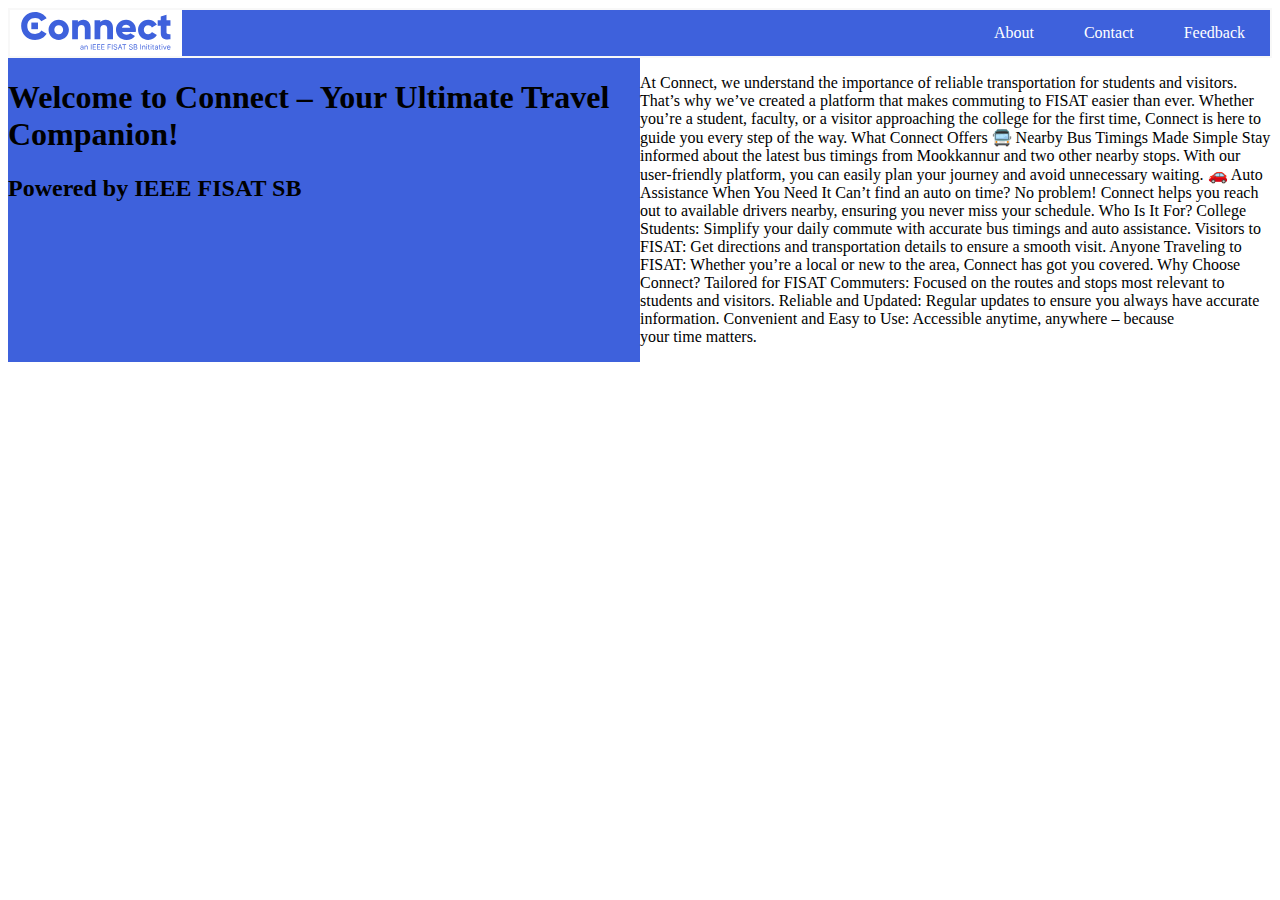
==== about.html @ b5f18eac "Update about.html" ====
<!DOCTYPE html>
<html lang="en">
<head>
    <meta charset="UTF-8">
    <meta name="viewport" content="width=device-width, initial-scale=1.0">
    <link rel="stylesheet" href="about.css">
    <title>Connect</title>
</head>
<body>
    <nav class="navbar">
        <div class="logo"> <img src="img/Frame 3.svg" alt=""></div>
        <ul>
            <li><a href="#about" onclick="navigateTo('about')">About</a></li>
            <li><a href="#contact" onclick="navigateTo('contact')">Contact</a></li>
            <li><a href="#feedback" onclick="navigateTo('feedback')">Feedback</a></li>
        </ul>
    </nav>
    <section>
        <div class="about">
            <div class="Head">
                 <h1>Welcome to Connect – Your Ultimate Travel Companion!</h1>
                <h2>Powered by IEEE FISAT SB</h2>
            </div>
            <div class="Body">
                <p>
                At Connect, we understand the importance of reliable transportation for students and visitors. That’s why we’ve created a platform that makes commuting to FISAT easier than ever. Whether you’re a student, faculty, or a visitor approaching the college for the first time, Connect is here to guide you every step of the way.
                
                What Connect Offers
                🚍 Nearby Bus Timings Made Simple
                Stay informed about the latest bus timings from Mookkannur and two other nearby stops. With our user-friendly platform, you can easily plan your journey and avoid unnecessary waiting.
                
                🚗 Auto Assistance When You Need It
                Can’t find an auto on time? No problem! Connect helps you reach out to available drivers nearby, ensuring you never miss your schedule.
                
     
                Who Is It For?
                College Students: Simplify your daily commute with accurate bus timings and auto assistance.
                Visitors to FISAT: Get directions and transportation details to ensure a smooth visit.
                Anyone Traveling to FISAT: Whether you’re a local or new to the area, Connect has got you covered.
                Why Choose Connect?
                Tailored for FISAT Commuters: Focused on the routes and stops most relevant to students and visitors.
                Reliable and Updated: Regular updates to ensure you always have accurate information.
                Convenient and Easy to Use: Accessible anytime, anywhere – because your time matters.</p>
            </div>
            
        </div>
    </section>
</body>
</html>
---- about.css ----
.navbar {
    display: flex;
    align-items: center;
    justify-content: space-between;
    border: 2px solid #F8F8F8;
    background-color: #3E61DC;
    color: white;
}

.navbar .logo {
    background-color: white;
    height: 100%;
    padding: 0px 10px;
}

.navbar ul {
    list-style: none;
    display: flex;
    margin: 0;
    padding: 0;
}

.navbar ul li {
    margin: 0 10px;
}

.navbar ul li a {
    text-decoration: none;
    color: white;
    padding: 8px 15px;
    transition: background-color 0.3s;
}

.navbar ul li a:hover {
    background-color: #575757;
    border-radius: 5px;
}
.about
{
    display: flex;
    flex-direction: row;
}
.about .Head
{
    width: 50%;
    background-color: #3E61DC;
}
.about .Body
{
    width: 50%;
}
@media (max-width: 768px) {
    .navbar ul {
        display: none;
        flex-direction: column;
        background-color: #333;
        position: absolute;
        top: 60px;
        right: 20px;
        width: 200px;
        box-shadow: 0 4px 6px rgba(0, 0, 0, 0.1);
    }

    .navbar ul.active {
        display: flex;
    }

    .navbar .menu-icon {
        display: block;
    }
}
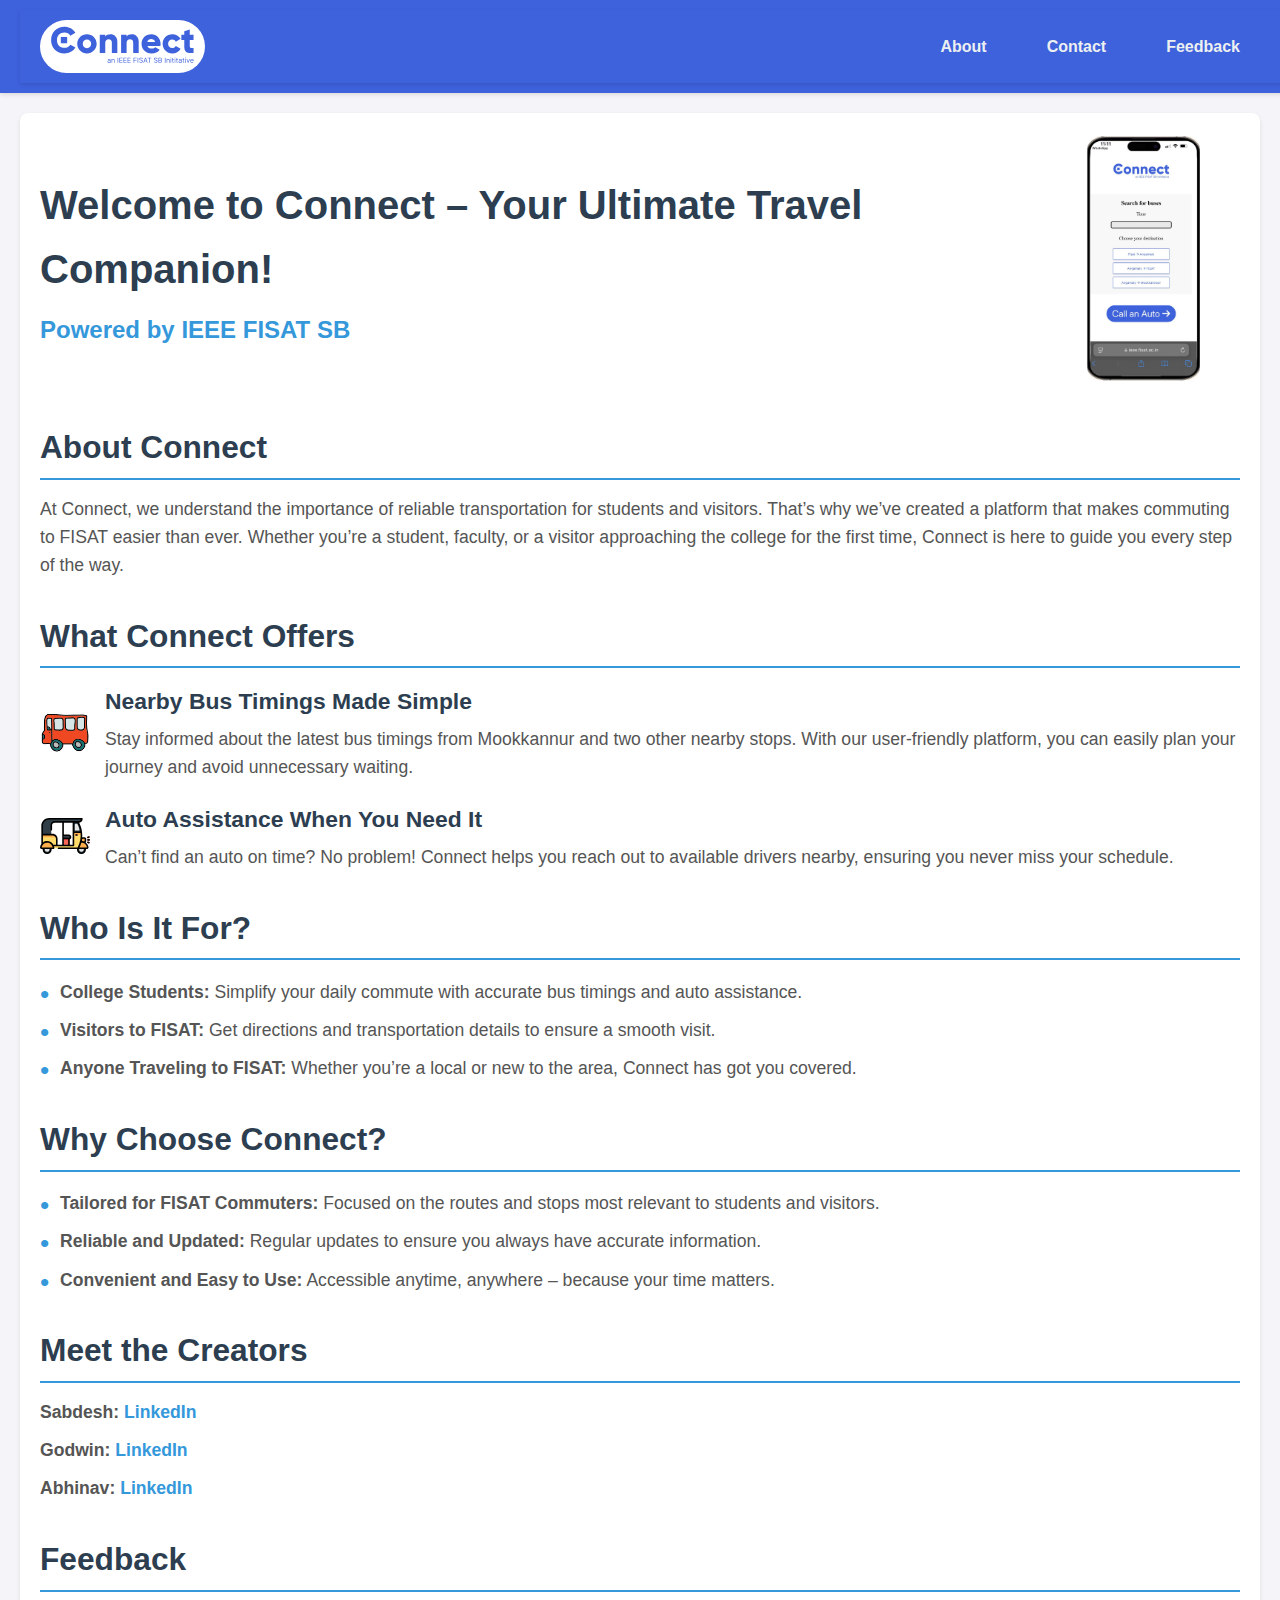
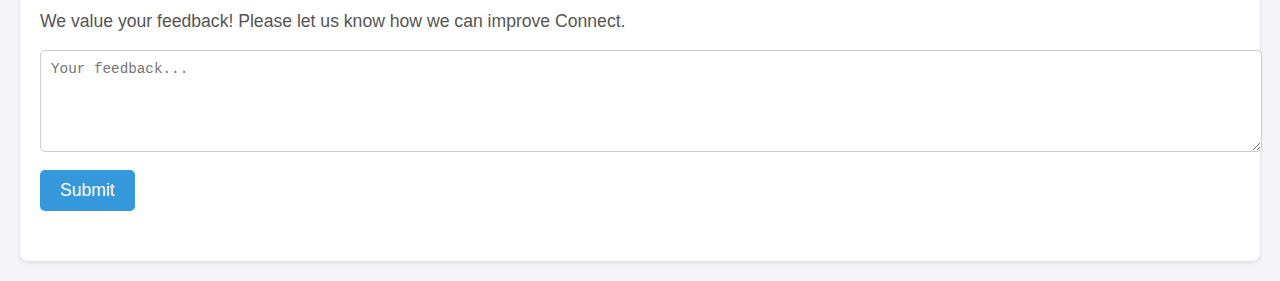
==== commit b826dec8: "About" ====
--- a/about.html
+++ b/about.html
@@ -8,42 +8,108 @@
 </head>
 <body>
     <nav class="navbar">
-        <div class="logo"> <img src="img/Frame 3.svg" alt=""></div>
-        <ul>
-            <li><a href="#about" onclick="navigateTo('about')">About</a></li>
-            <li><a href="#contact" onclick="navigateTo('contact')">Contact</a></li>
-            <li><a href="#feedback" onclick="navigateTo('feedback')">Feedback</a></li>
-        </ul>
+        <nav class="navbar">
+            <div class="logo"> <a href="index.html"><img src="img/Frame 3.svg" alt=""></a></div>
+            <div class="menu-icon" id="menu-icon">
+                <div class="bar"></div>
+                <div class="bar"></div>
+                <div class="bar"></div>
+            </div>
+            <ul class="nav-links" id="nav-links">
+                <li><a href="#about" onclick="navigateTo('about')">About</a></li>
+                <li><a href="#contact" onclick="navigateTo('contact')">Contact</a></li>
+                <li><a href="#feedback" onclick="navigateTo('feedback')">Feedback</a></li>
+            </ul>
+        </nav>
     </nav>
     <section>
         <div class="about">
             <div class="Head">
-                 <h1>Welcome to Connect – Your Ultimate Travel Companion!</h1>
-                <h2>Powered by IEEE FISAT SB</h2>
+                <div class="content">
+                    <h1>Welcome to Connect – Your Ultimate Travel Companion!</h1>
+                    <h2>Powered by IEEE FISAT SB</h2>
+                </div>
+                <div>
+                    <img src="img/connect_mobile.png" alt="">
+                </div>
             </div>
             <div class="Body">
-                <p>
-                At Connect, we understand the importance of reliable transportation for students and visitors. That’s why we’ve created a platform that makes commuting to FISAT easier than ever. Whether you’re a student, faculty, or a visitor approaching the college for the first time, Connect is here to guide you every step of the way.
-                
-                What Connect Offers
-                🚍 Nearby Bus Timings Made Simple
-                Stay informed about the latest bus timings from Mookkannur and two other nearby stops. With our user-friendly platform, you can easily plan your journey and avoid unnecessary waiting.
-                
-                🚗 Auto Assistance When You Need It
-                Can’t find an auto on time? No problem! Connect helps you reach out to available drivers nearby, ensuring you never miss your schedule.
-                
-     
-                Who Is It For?
-                College Students: Simplify your daily commute with accurate bus timings and auto assistance.
-                Visitors to FISAT: Get directions and transportation details to ensure a smooth visit.
-                Anyone Traveling to FISAT: Whether you’re a local or new to the area, Connect has got you covered.
-                Why Choose Connect?
-                Tailored for FISAT Commuters: Focused on the routes and stops most relevant to students and visitors.
-                Reliable and Updated: Regular updates to ensure you always have accurate information.
-                Convenient and Easy to Use: Accessible anytime, anywhere – because your time matters.</p>
+                <div class="section">
+                    <h3>About Connect</h3>
+                    <p>At Connect, we understand the importance of reliable transportation for students and visitors. That’s why we’ve created a platform that makes commuting to FISAT easier than ever. Whether you’re a student, faculty, or a visitor approaching the college for the first time, Connect is here to guide you every step of the way.</p>
+                </div>
+                <div class="section">
+                    <h3>What Connect Offers</h3>
+                    <div class="feature">
+                        <img src="img/icons8-bus-96.png" alt="Bus Icon">
+                        <div>
+                            <h4>Nearby Bus Timings Made Simple</h4>
+                            <p>Stay informed about the latest bus timings from Mookkannur and two other nearby stops. With our user-friendly platform, you can easily plan your journey and avoid unnecessary waiting.</p>
+                        </div>
+                    </div>
+                    <div class="feature">
+                        <img src="img/auto.svg" alt="Auto Icon">
+                        <div>
+                            <h4>Auto Assistance When You Need It</h4>
+                            <p>Can’t find an auto on time? No problem! Connect helps you reach out to available drivers nearby, ensuring you never miss your schedule.</p>
+                        </div>
+                    </div>
+                </div>
+                <div class="section">
+                    <h3>Who Is It For?</h3>
+                    <ul>
+                        <li><strong>College Students:</strong> Simplify your daily commute with accurate bus timings and auto assistance.</li>
+                        <li><strong>Visitors to FISAT:</strong> Get directions and transportation details to ensure a smooth visit.</li>
+                        <li><strong>Anyone Traveling to FISAT:</strong> Whether you’re a local or new to the area, Connect has got you covered.</li>
+                    </ul>
+                </div>
+                <div class="section">
+                    <h3>Why Choose Connect?</h3>
+                    <ul>
+                        <li><strong>Tailored for FISAT Commuters:</strong> Focused on the routes and stops most relevant to students and visitors.</li>
+                        <li><strong>Reliable and Updated:</strong> Regular updates to ensure you always have accurate information.</li>
+                        <li><strong>Convenient and Easy to Use:</strong> Accessible anytime, anywhere – because your time matters.</li>
+                    </ul>
+                </div>
+                <div class="section">
+                    <h3>Meet the Creators</h3>
+                    <div class="creators">
+                        <p><strong>Sabdesh:</strong> <a href="https://www.linkedin.com/in/sabdesh" target="_blank">LinkedIn</a></p>
+                        <p><strong>Godwin:</strong> <a href="https://www.linkedin.com/in/godwin" target="_blank">LinkedIn</a></p>
+                        <p><strong>Abhinav:</strong> <a href="https://www.linkedin.com/in/abhinav" target="_blank">LinkedIn</a></p>
+                    </div>
+                </div>
+                <div class="section">
+                    <h3>Feedback</h3>
+                    <p>We value your feedback! Please let us know how we can improve Connect.</p>
+                    <form class="feedback-form">
+                        <textarea placeholder="Your feedback..." rows="5" required></textarea>
+                        <button type="submit">Submit</button>
+                    </form>
+                </div>
             </div>
-            
         </div>
     </section>
+    <script>
+        // JavaScript to toggle the dropdown menu
+        const menuIcon = document.getElementById('menu-icon');
+        const navLinks = document.getElementById('nav-links');
+    
+        menuIcon.addEventListener('click', () => {
+            // Toggle the 'active' class on the nav-links
+            navLinks.classList.toggle('active');
+    
+            // Optional: Toggle a class on the menu icon for animation
+            menuIcon.classList.toggle('open');
+        });
+    
+        // Close the dropdown menu when clicking outside of it
+        document.addEventListener('click', (event) => {
+            if (!menuIcon.contains(event.target) && !navLinks.contains(event.target)) {
+                navLinks.classList.remove('active');
+                menuIcon.classList.remove('open');
+            }
+        });
+    </script>
 </body>
 </html>--- a/about.css
+++ b/about.css
@@ -1,71 +1,377 @@
+/* General Styles */
+body {
+    font-family: 'Arial', sans-serif;
+    margin: 0;
+    padding: 0;
+    background-color: #f4f4f9;
+    color: #333;
+    line-height: 1.6;
+}
+
+/* Navbar Styles */
 .navbar {
     display: flex;
-    align-items: center;
+    width: 100%;
     justify-content: space-between;
-    border: 2px solid #F8F8F8;
+    align-items: center;
+    background-color:#3E61DC ;
+    padding: 10px 20px;
+    box-shadow: 0 2px 4px rgba(0, 0, 0, 0.1);
+}
+
+.navbar .logo img {
+    height: 40px;
+}
+.navbar .logo {
+    background-color: white;
+    height: 100%;
+    padding: 5px 10px 0 10px;
+    border-radius: 3rem;
+}
+.navbar .menu-icon {
+    display: none; /* Hidden by default */
+    flex-direction: column;
+    cursor: pointer;
+}
+
+.navbar .menu-icon .bar {
+    width: 25px;
+    height: 3px;
+    background-color: #ecf0f1;
+    margin: 4px 0;
+    transition: 0.4s;
+}
+
+.navbar .nav-links {
+    list-style: none;
+    margin: 0px;
+    padding: 0;
+    display: flex;
+}
+
+.navbar .nav-links li {
+    margin-left: 20px;
+    margin-right: 40px;
+}
+
+.navbar .nav-links li a {
+    text-decoration: none;
+    color: #ecf0f1;
+    font-weight: bold;
+    transition: color 0.3s ease;
+}
+
+.navbar .nav-links li a:hover {
+    color: #3498db;
+}
+/* Section Styles */
+section {
+    padding: 20px;
+}
+
+.about {
+    max-width: 1200px;
+    margin: 0 auto;
+    background-color: #fff;
+    padding: 20px;
+    border-radius: 8px;
+    box-shadow: 0 2px 4px rgba(0, 0, 0, 0.1);
+}
+
+.Head {
+    display: flex;
+    justify-content: space-between;
+    align-items: center;
+    margin-bottom: 20px;
+}
+
+.Head .content h1 {
+    font-size: 2.5em;
+    color: #2c3e50;
+    margin: 0;
+}
+
+.Head .content h2 {
+    font-size: 1.5em;
+    color: #3498db;
+    margin: 10px 0 0;
+}
+
+.Head img {
+    max-width: 200px;
+    height: auto;
+    border-radius: 8px;
+}
+
+.Body {
+    font-size: 1.1em;
+    color: #555;
+}
+
+.Body .section {
+    margin-bottom: 30px;
+}
+
+.Body .section h3 {
+    font-size: 1.8em;
+    color: #2c3e50;
+    margin-bottom: 15px;
+    border-bottom: 2px solid #3498db;
+    padding-bottom: 5px;
+}
+
+.Body .section p {
+    margin: 0 0 15px;
+}
+
+.Body .feature {
+    display: flex;
+    align-items: center;
+    margin-bottom: 20px;
+}
+
+.Body .feature img {
+    width: 50px;
+    height: 50px;
+    margin-right: 15px;
+}
+
+.Body .feature h4 {
+    font-size: 1.3em;
+    color: #2c3e50;
+    margin: 0 0 5px;
+}
+
+.Body .feature p {
+    margin: 0;
+}
+
+.Body ul {
+    list-style: none;
+    padding: 0;
+}
+
+.Body ul li {
+    margin-bottom: 10px;
+    padding-left: 20px;
+    position: relative;
+}
+
+.Body ul li::before {
+    content: "•";
+    color: #3498db;
+    font-size: 1.5em;
+    position: absolute;
+    left: 0;
+    top: -5px;
+}
+
+.Body .creators p {
+    margin: 10px 0;
+}
+
+.Body .creators a {
+    color: #3498db;
+    text-decoration: none;
+    font-weight: bold;
+}
+
+.Body .creators a:hover {
+    text-decoration: underline;
+}
+
+.Body .feedback-form textarea {
+    width: 100%;
+    padding: 10px;
+    border: 1px solid #ccc;
+    border-radius: 5px;
+    font-size: 1em;
+    margin-bottom: 10px;
+}
+
+.Body .feedback-form button {
+    background-color: #3498db;
+    color: #fff;
+    border: none;
+    padding: 10px 20px;
+    border-radius: 5px;
+    font-size: 1em;
+    cursor: pointer;
+    transition: background-color 0.3s ease;
+}
+
+.Body .feedback-form button:hover {
+    background-color: #2980b9;
+}
+
+/* Responsive Design */
+@media (max-width: 768px) {
+    .navbar .menu-icon {
+        display: flex; /* Show hamburger menu */
+    }
+
+    .navbar .nav-links {
+        display: none; /* Hide nav links by default */
+        flex-direction: column;
+        width: 100%;
+        background-color: #2c3e50;
+        position: absolute;
+        top: 60px; /* Adjust based on navbar height */
+        left: 0;
+        padding: 10px 0;
+        box-shadow: 0 2px 4px rgba(0, 0, 0, 0.1);
+    }
+
+    .navbar .nav-links.active {
+        display: flex; /* Show nav links when active */
+    }
+
+    .navbar .nav-links li {
+        margin: 10px 0;
+        text-align: center;
+    }
+    .Head {
+        flex-direction: column;
+        text-align: center;
+    }
+
+    .Head img {
+        margin-top: 20px;
+    }
+
+    .navbar ul {
+        flex-direction: column;
+        align-items: center;
+    }
+
+    .navbar ul li {
+        margin: 10px 0;
+    }
+
+    .Body .feature {
+        flex-direction: column;
+        text-align: center;
+    }
+
+    .Body .feature img {
+        margin-bottom: 10px;
+    }
+}
+/* 
+
+body {
+    font-family: 'Arial', sans-serif;
+    margin: 0;
+    padding: 0;
+    background-color: #f4f4f9;
+    color: #333;
+}
+
+
+.navbar {
+    display: flex;
+    justify-content: space-between;
+    align-items: center;
     background-color: #3E61DC;
-    color: white;
-}
-
+    padding: 10px 20px;
+    box-shadow: 0 2px 4px rgba(0, 0, 0, 0.1);
+}
 .navbar .logo {
     background-color: white;
     height: 100%;
     padding: 0px 10px;
 }
+.navbar .logo img {
+    height: 40px;
+}
 
 .navbar ul {
     list-style: none;
-    display: flex;
-    margin: 0;
-    padding: 0;
+    margin: 0;
+    padding: 0;
+    display: flex;
 }
 
 .navbar ul li {
-    margin: 0 10px;
+    margin-left: 20px;
 }
 
 .navbar ul li a {
     text-decoration: none;
-    color: white;
-    padding: 8px 15px;
-    transition: background-color 0.3s;
+    color: #ecf0f1;
+    font-weight: bold;
+    transition: color 0.3s ease;
 }
 
 .navbar ul li a:hover {
-    background-color: #575757;
-    border-radius: 5px;
-}
-.about
-{
-    display: flex;
-    flex-direction: row;
-}
-.about .Head
-{
-    width: 50%;
-    background-color: #3E61DC;
-}
-.about .Body
-{
-    width: 50%;
-}
+    color: #3498db;
+}
+
+section {
+    padding: 20px;
+}
+
+.about {
+    max-width: 1200px;
+    margin: 0 auto;
+    background-color: #fff;
+    padding: 20px;
+    border-radius: 8px;
+    box-shadow: 0 2px 4px rgba(0, 0, 0, 0.1);
+}
+
+.Head {
+    display: flex;
+    justify-content: space-between;
+    align-items: center;
+    margin-bottom: 20px;
+}
+
+.Head .content h1 {
+    font-size: 2.5em;
+    color: #2c3e50;
+    margin: 0;
+}
+
+.Head .content h2 {
+    font-size: 1.5em;
+    color: #3498db;
+    margin: 10px 0 0;
+}
+
+.Head img {
+    max-width: 200px;
+    height: auto;
+    border-radius: 8px;
+}
+
+.Body {
+    font-size: 1.1em;
+    line-height: 1.6;
+    color: #555;
+}
+
+.Body p {
+    margin: 0;
+}
+
+
 @media (max-width: 768px) {
+    .Head {
+        flex-direction: column;
+        text-align: center;
+    }
+
+    .Head img {
+        margin-top: 20px;
+    }
+
     .navbar ul {
-        display: none;
-        flex-direction: column;
-        background-color: #333;
-        position: absolute;
-        top: 60px;
-        right: 20px;
-        width: 200px;
-        box-shadow: 0 4px 6px rgba(0, 0, 0, 0.1);
-    }
-
-    .navbar ul.active {
-        display: flex;
-    }
-
-    .navbar .menu-icon {
-        display: block;
-    }
-}+        flex-direction: column;
+        align-items: center;
+    }
+
+    .navbar ul li {
+        margin: 10px 0;
+    }
+}  */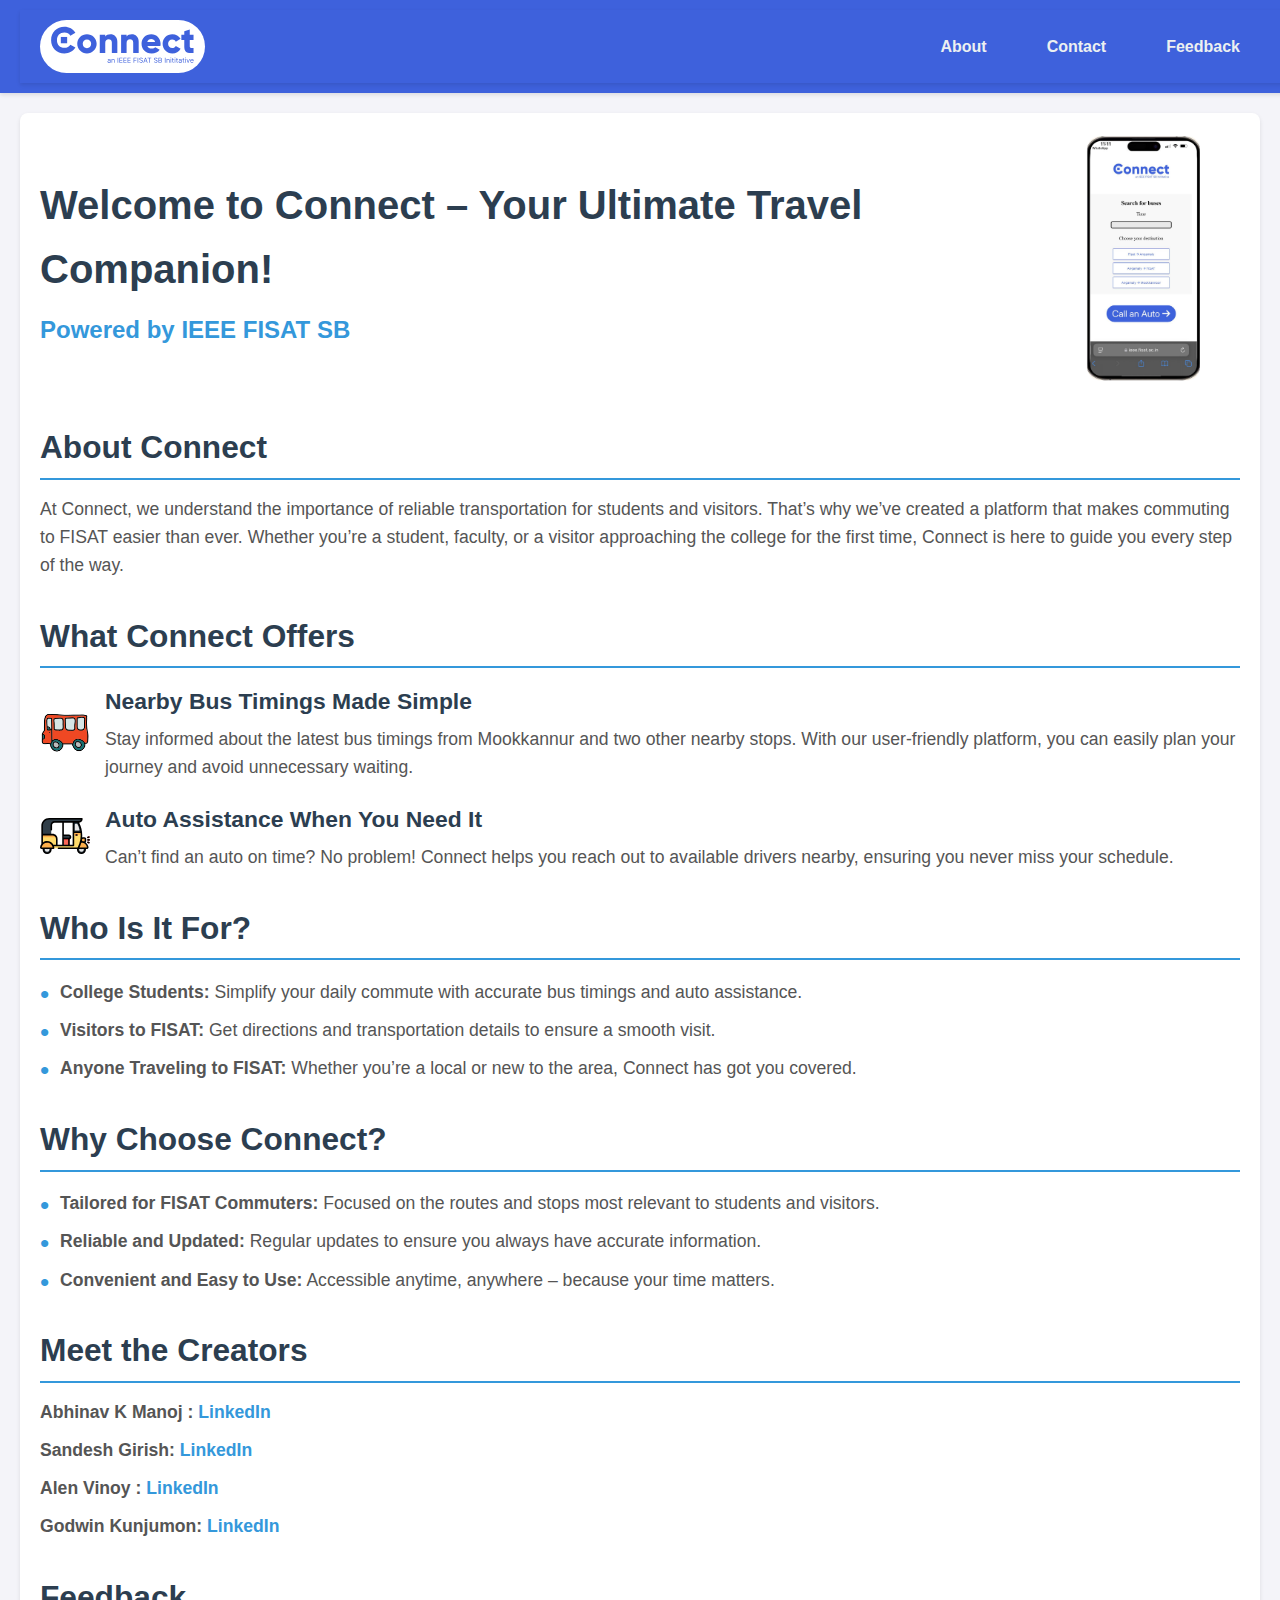
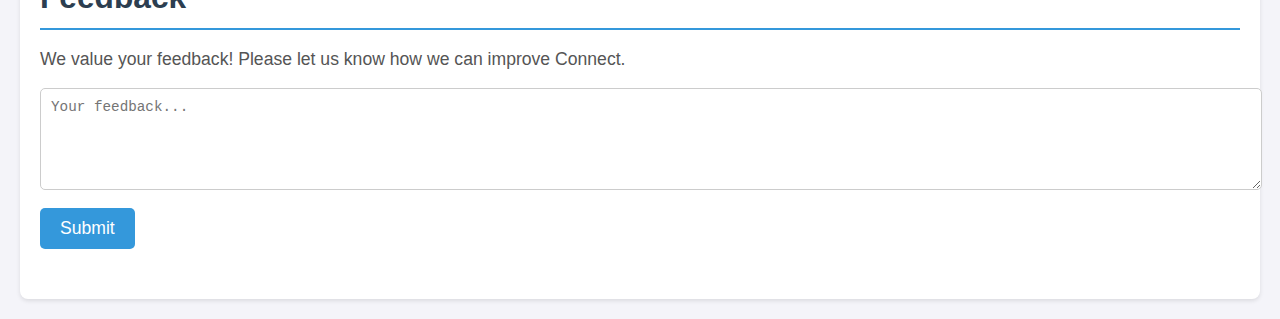
==== commit fb387d77: "Update about.html" ====
--- a/about.html
+++ b/about.html
@@ -33,7 +33,7 @@
                     <img src="img/connect_mobile.png" alt="">
                 </div>
             </div>
-            <div class="Body">
+            <div class="Body" id="about">
                 <div class="section">
                     <h3>About Connect</h3>
                     <p>At Connect, we understand the importance of reliable transportation for students and visitors. That’s why we’ve created a platform that makes commuting to FISAT easier than ever. Whether you’re a student, faculty, or a visitor approaching the college for the first time, Connect is here to guide you every step of the way.</p>
@@ -74,12 +74,13 @@
                 <div class="section">
                     <h3>Meet the Creators</h3>
                     <div class="creators">
-                        <p><strong>Sabdesh:</strong> <a href="https://www.linkedin.com/in/sabdesh" target="_blank">LinkedIn</a></p>
-                        <p><strong>Godwin:</strong> <a href="https://www.linkedin.com/in/godwin" target="_blank">LinkedIn</a></p>
-                        <p><strong>Abhinav:</strong> <a href="https://www.linkedin.com/in/abhinav" target="_blank">LinkedIn</a></p>
+                        <p><strong>Abhinav K Manoj :</strong> <a href="https://www.linkedin.com/in/abhinav-k-manoj-353560297/" target="_blank">LinkedIn</a></p>
+                        <p><strong>Sandesh Girish:</strong> <a href="https://www.linkedin.com/in/sandeshgirish" target="_blank">LinkedIn</a></p>
+                        <p><strong>Alen Vinoy :</strong> <a href="https://www.linkedin.com/in/alen-vinoy-701827250/" target="_blank">LinkedIn</a></p>
+                        <p><strong>Godwin Kunjumon:</strong> <a href="https://www.linkedin.com/in/godwinkunjumon/" target="_blank">LinkedIn</a></p>
                     </div>
                 </div>
-                <div class="section">
+                <div class="section" id="feedback">
                     <h3>Feedback</h3>
                     <p>We value your feedback! Please let us know how we can improve Connect.</p>
                     <form class="feedback-form">
--- a/about.css
+++ b/about.css
@@ -214,10 +214,9 @@
         display: none; /* Hide nav links by default */
         flex-direction: column;
         width: 100%;
-        background-color: #2c3e50;
+        background-color: #3E61DC;
         position: absolute;
-        top: 60px; /* Adjust based on navbar height */
-        left: 0;
+        top: 90px; /* Adjust based on navbar height */
         padding: 10px 0;
         box-shadow: 0 2px 4px rgba(0, 0, 0, 0.1);
     }
